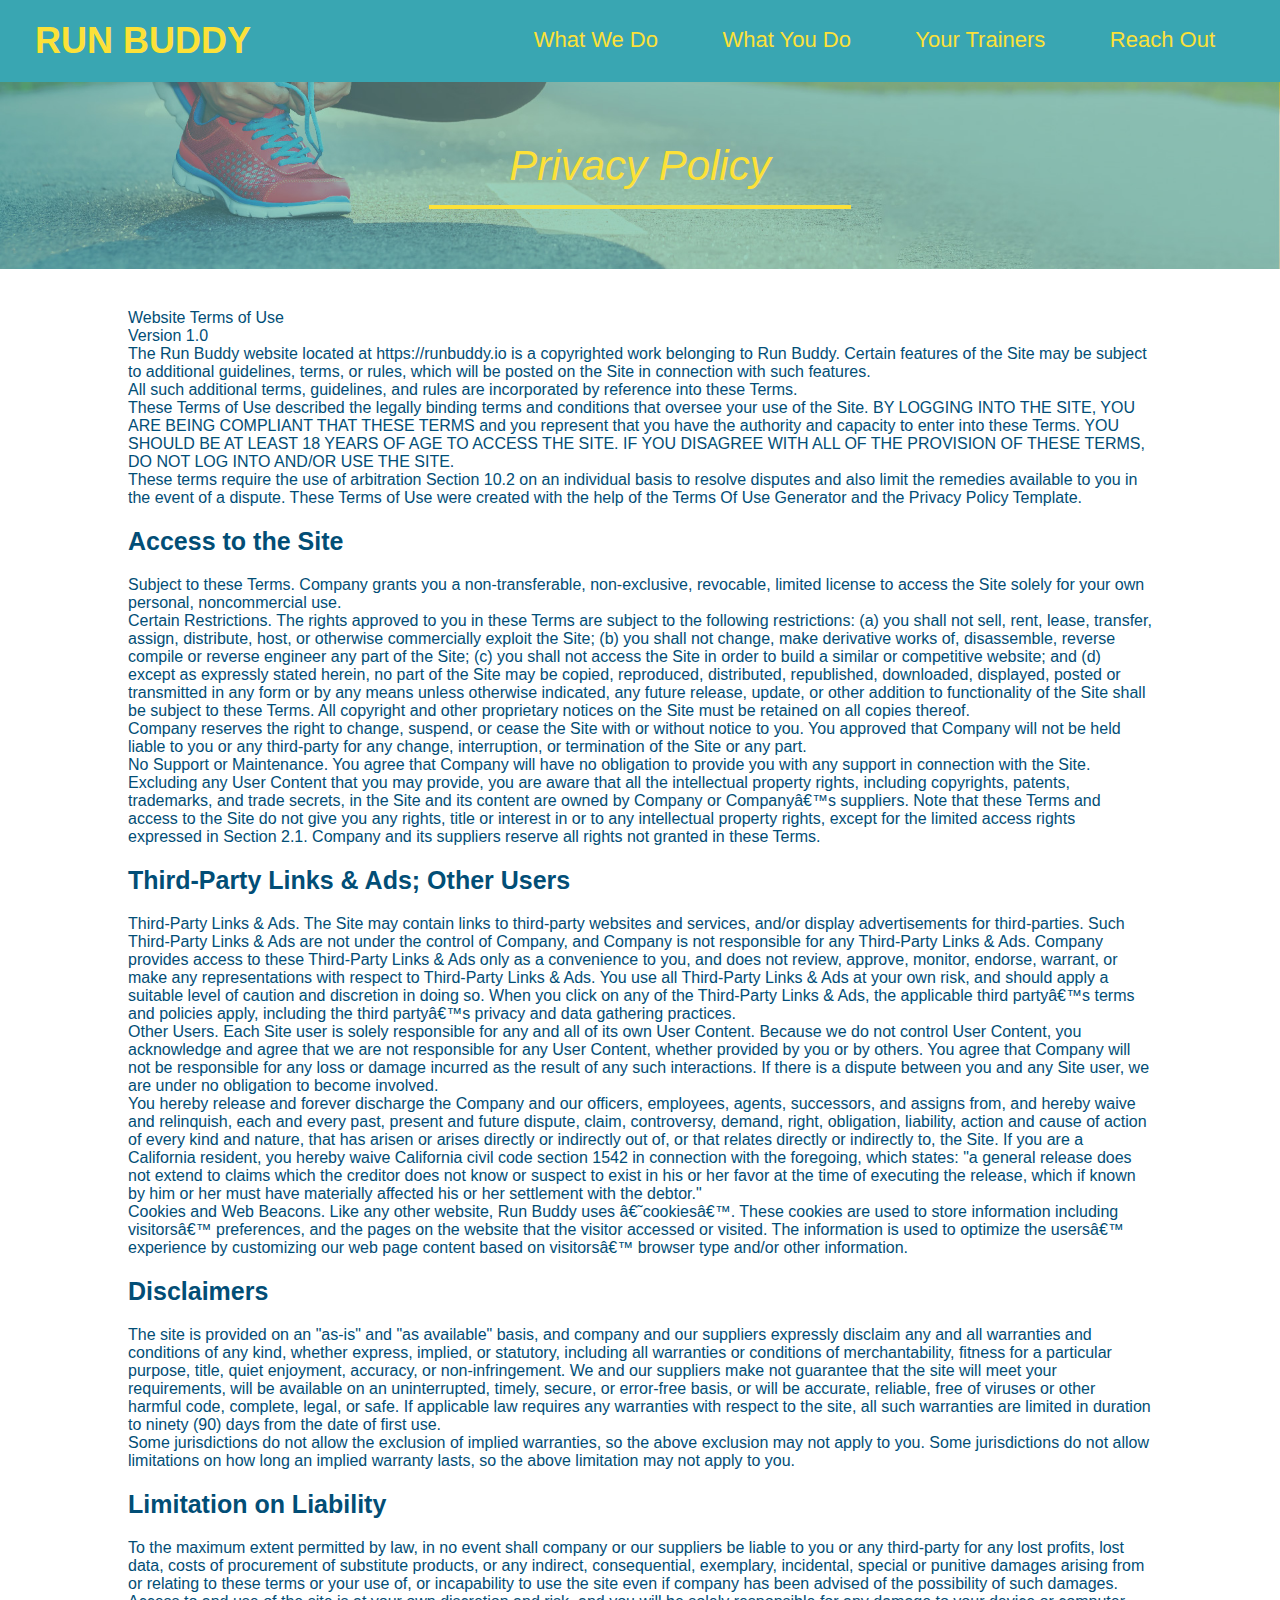
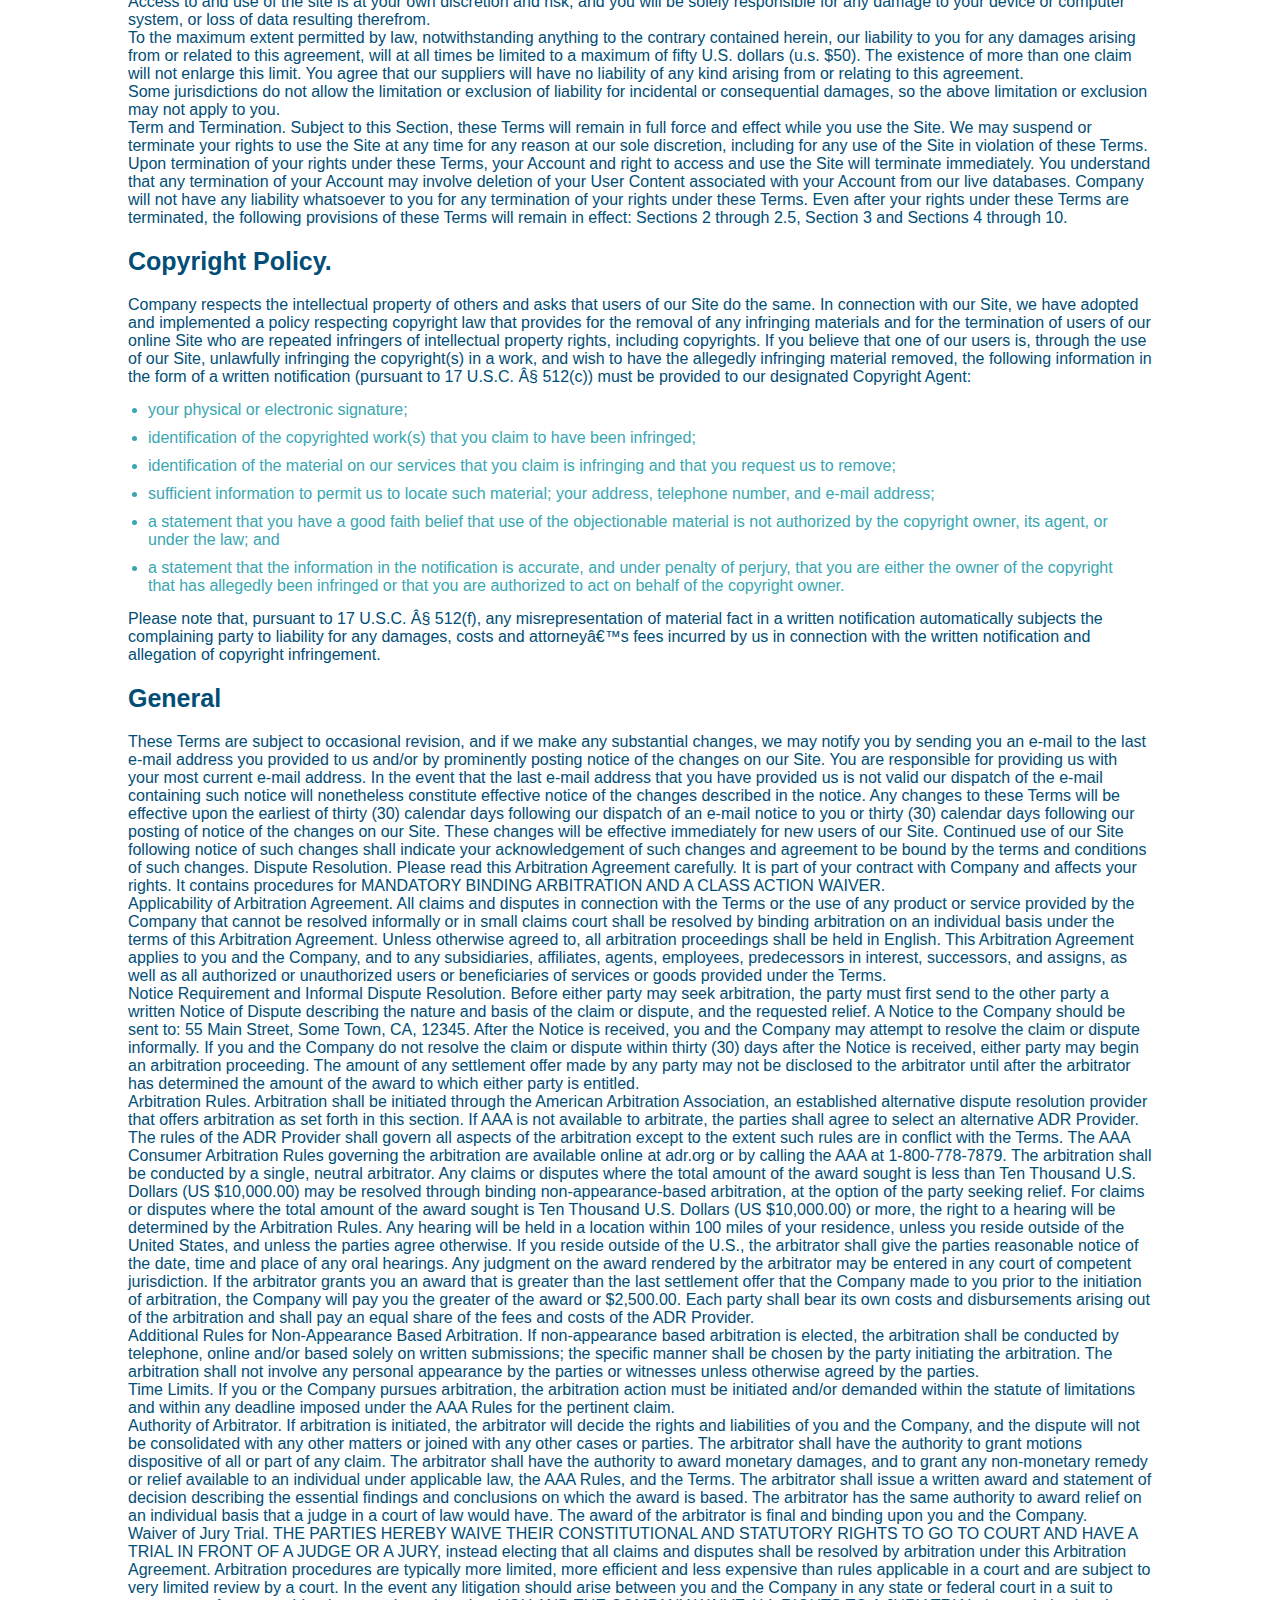
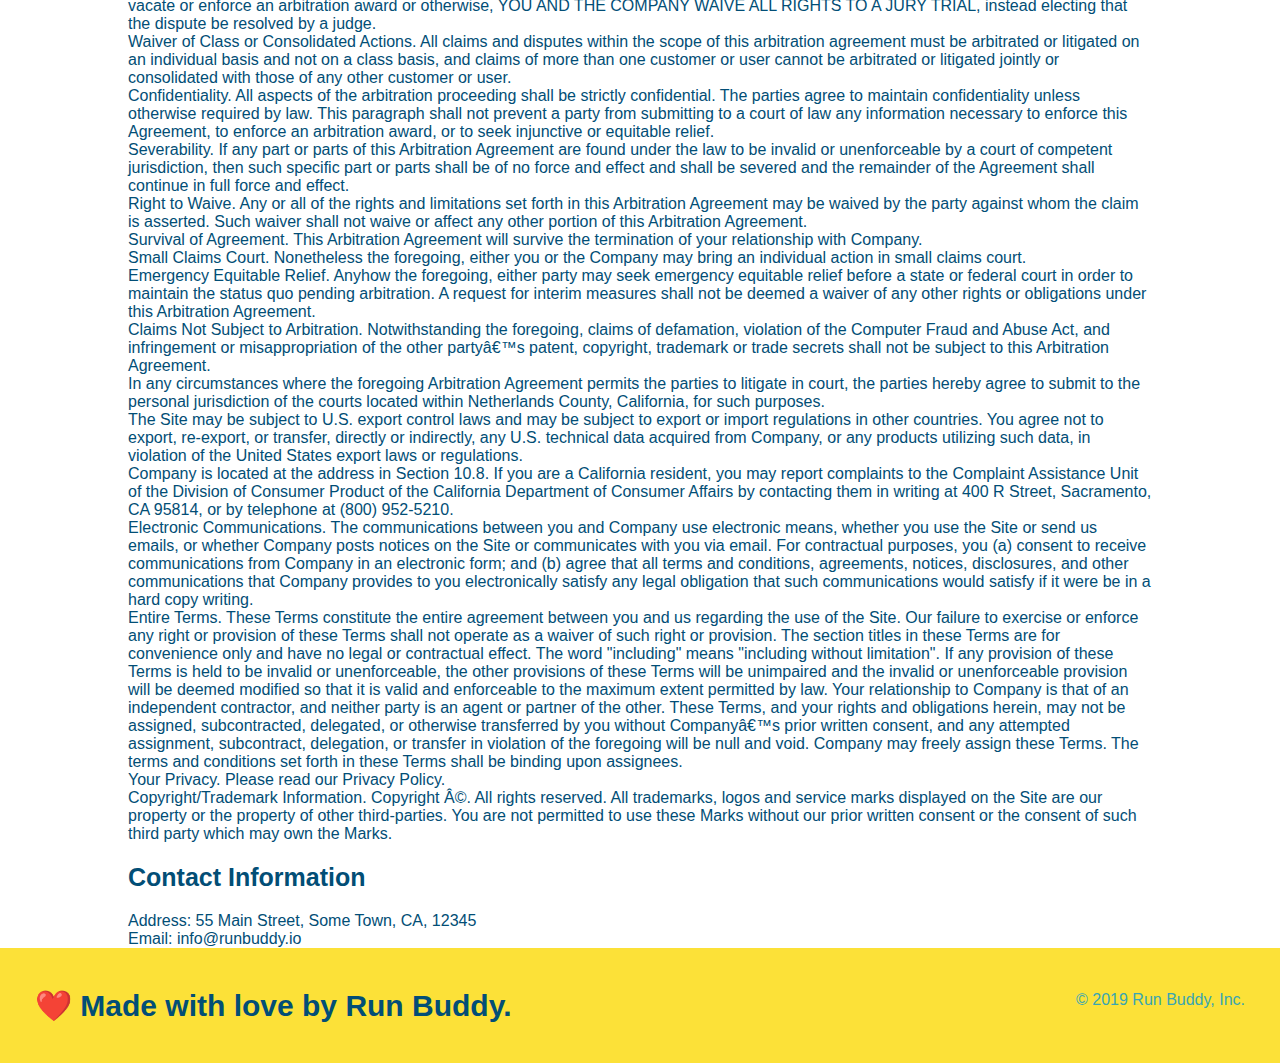
==== privacy-policy.html @ dd66d86f "privacy policy" ====
<!DOCTYPE html>
<html lang="en">
<head>
    <meta charset="UTF-8">
    <meta http-equiv="X-UA-Compatible" content="IE=edge">
    <meta name="viewport" content="width=device-width, initial-scale=1.0">
    <title>Privacy Policy - Run Buddy</title>
    <link rel="stylesheet" href="./assets/css/style.css">
    <link rel="stylesheet" href="./assets/css/secondary-styles.css">
</head>
<body>
    
<!-- navigation -->
<header>
    <h1>
        <a href="/">RUN BUDDY</a>
    </h1>

    <nav>
        <!-- Unordered list element -->
        <ul> 
        <!-- List item element-->
            <li>
                <!-- Anchor element -->
                <a href="./index.html#what-we-do">What We Do</a>
            </li>
            <li>
                <a href="./index.html#what-you-do">What You Do</a>
            </li>
            <li>
                <a href="./index.html#your-trainers">Your Trainers</a>
            </li>
            <li>
                <a href="./index.html#reach-out">Reach Out</a>
            </li>
        </ul>
    </nav>
</header>

<section class="hero">
    <h2 class="page-title">
      Privacy Policy
    </h2>
  </section>


<article class="secondary-content">
    <p>
        Website Terms of Use
    </p>

    <p>
        Version 1.0
    </p>

      <p>
        The Run Buddy website located at https://runbuddy.io is a copyrighted work belonging to Run Buddy. Certain
        features of the Site may be subject to additional guidelines, terms, or rules, which will be posted on the Site
        in connection with such features.
      </p>

      <p>
        All such additional terms, guidelines, and rules are incorporated by reference into these Terms.
      </p>

      <p>
        These Terms of Use described the legally binding terms and conditions that oversee your use of the Site. BY
        LOGGING INTO THE SITE, YOU ARE BEING COMPLIANT THAT THESE TERMS and you represent that you have the authority
        and capacity to enter into these Terms. YOU SHOULD BE AT LEAST 18 YEARS OF AGE TO ACCESS THE SITE. IF YOU
        DISAGREE WITH ALL OF THE PROVISION OF THESE TERMS, DO NOT LOG INTO AND/OR USE THE SITE.
      </p>

      <p>
        These terms require the use of arbitration Section 10.2 on an individual basis to resolve disputes and also
        limit the remedies available to you in the event of a dispute. These Terms of Use were created with the help of
        the Terms Of Use Generator and the Privacy Policy Template.
      </p>

      <h3>
        Access to the Site
      </h3>

      <p>
        Subject to these Terms. Company grants you a non-transferable, non-exclusive, revocable, limited license to
        access the Site solely for your own personal, noncommercial use.
      </p>

      <p>
        Certain Restrictions. The rights approved to you in these Terms are subject to the following restrictions: (a)
        you shall not sell, rent, lease, transfer, assign, distribute, host, or otherwise commercially exploit the Site;
        (b) you shall not change, make derivative works of, disassemble, reverse compile or reverse engineer any part of
        the Site; (c) you shall not access the Site in order to build a similar or competitive website; and (d) except
        as expressly stated herein, no part of the Site may be copied, reproduced, distributed, republished, downloaded,
        displayed, posted or transmitted in any form or by any means unless otherwise indicated, any future release,
        update, or other addition to functionality of the Site shall be subject to these Terms. All copyright and other
        proprietary notices on the Site must be retained on all copies thereof.
      </p>

      <p>
        Company reserves the right to change, suspend, or cease the Site with or without notice to you. You approved
        that Company will not be held liable to you or any third-party for any change, interruption, or termination of
        the Site or any part.
      </p>

      <p>
        No Support or Maintenance. You agree that Company will have no obligation to provide you with any support in
        connection with the Site.
      </p>

      <p>
        Excluding any User Content that you may provide, you are aware that all the intellectual property rights,
        including copyrights, patents, trademarks, and trade secrets, in the Site and its content are owned by Company
        or Companyâ€™s suppliers. Note that these Terms and access to the Site do not give you any rights, title or
        interest in or to any intellectual property rights, except for the limited access rights expressed in Section
        2.1. Company and its suppliers reserve all rights not granted in these Terms.
      </p>

      <h3>
        Third-Party Links & Ads; Other Users
      </h3>

      <p>
        Third-Party Links & Ads. The Site may contain links to third-party websites and services, and/or display
        advertisements for third-parties. Such Third-Party Links & Ads are not under the control of Company, and Company
        is not responsible for any Third-Party Links & Ads. Company provides access to these Third-Party Links & Ads
        only as a convenience to you, and does not review, approve, monitor, endorse, warrant, or make any
        representations with respect to Third-Party Links & Ads. You use all Third-Party Links & Ads at your own risk,
        and should apply a suitable level of caution and discretion in doing so. When you click on any of the
        Third-Party Links & Ads, the applicable third partyâ€™s terms and policies apply, including the third partyâ€™s
        privacy and data gathering practices.
      </p>

      <p>
        Other Users. Each Site user is solely responsible for any and all of its own User Content. Because we do not
        control User Content, you acknowledge and agree that we are not responsible for any User Content, whether
        provided by you or by others. You agree that Company will not be responsible for any loss or damage incurred as
        the result of any such interactions. If there is a dispute between you and any Site user, we are under no
        obligation to become involved.
      </p>

      <p>
        You hereby release and forever discharge the Company and our officers, employees, agents, successors, and
        assigns from, and hereby waive and relinquish, each and every past, present and future dispute, claim,
        controversy, demand, right, obligation, liability, action and cause of action of every kind and nature, that has
        arisen or arises directly or indirectly out of, or that relates directly or indirectly to, the Site. If you are
        a California resident, you hereby waive California civil code section 1542 in connection with the foregoing,
        which states: "a general release does not extend to claims which the creditor does not know or suspect to exist
        in his or her favor at the time of executing the release, which if known by him or her must have materially
        affected his or her settlement with the debtor."
      </p>

      <p>
        Cookies and Web Beacons. Like any other website, Run Buddy uses â€˜cookiesâ€™. These cookies are used to store
        information including visitorsâ€™ preferences, and the pages on the website that the visitor accessed or visited.
        The information is used to optimize the usersâ€™ experience by customizing our web page content based on visitorsâ€™
        browser type and/or other information.
      </p>

      <h3>
        Disclaimers
      </h3>

      <p>
        The site is provided on an "as-is" and "as available" basis, and company and our suppliers expressly disclaim
        any and all warranties and conditions of any kind, whether express, implied, or statutory, including all
        warranties or conditions of merchantability, fitness for a particular purpose, title, quiet enjoyment, accuracy,
        or non-infringement. We and our suppliers make not guarantee that the site will meet your requirements, will be
        available on an uninterrupted, timely, secure, or error-free basis, or will be accurate, reliable, free of
        viruses or other harmful code, complete, legal, or safe. If applicable law requires any warranties with respect
        to the site, all such warranties are limited in duration to ninety (90) days from the date of first use.
      </p>

      <p>
        Some jurisdictions do not allow the exclusion of implied warranties, so the above exclusion may not apply to
        you. Some jurisdictions do not allow limitations on how long an implied warranty lasts, so the above limitation
        may not apply to you.
      </p>

      <h3>
        Limitation on Liability
      </h3>

      <p>
        To the maximum extent permitted by law, in no event shall company or our suppliers be liable to you or any
        third-party for any lost profits, lost data, costs of procurement of substitute products, or any indirect,
        consequential, exemplary, incidental, special or punitive damages arising from or relating to these terms or
        your use of, or incapability to use the site even if company has been advised of the possibility of such
        damages. Access to and use of the site is at your own discretion and risk, and you will be solely responsible
        for any damage to your device or computer system, or loss of data resulting therefrom.
      </p>

      <p>
        To the maximum extent permitted by law, notwithstanding anything to the contrary contained herein, our liability
        to you for any damages arising from or related to this agreement, will at all times be limited to a maximum of
        fifty U.S. dollars (u.s. $50). The existence of more than one claim will not enlarge this limit. You agree that
        our suppliers will have no liability of any kind arising from or relating to this agreement.
      </p>

      <p>
        Some jurisdictions do not allow the limitation or exclusion of liability for incidental or consequential
        damages, so the above limitation or exclusion may not apply to you.
      </p>

      <p>
        Term and Termination. Subject to this Section, these Terms will remain in full force and effect while you use
        the Site. We may suspend or terminate your rights to use the Site at any time for any reason at our sole
        discretion, including for any use of the Site in violation of these Terms. Upon termination of your rights under
        these Terms, your Account and right to access and use the Site will terminate immediately. You understand that
        any termination of your Account may involve deletion of your User Content associated with your Account from our
        live databases. Company will not have any liability whatsoever to you for any termination of your rights under
        these Terms. Even after your rights under these Terms are terminated, the following provisions of these Terms
        will remain in effect: Sections 2 through 2.5, Section 3 and Sections 4 through 10.
      </p>

      <h3>
        Copyright Policy.
      </h3>

      <p>
        Company respects the intellectual property of others and asks that users of our Site do the same. In connection
        with our Site, we have adopted and implemented a policy respecting copyright law that provides for the removal
        of any infringing materials and for the termination of users of our online Site who are repeated infringers of
        intellectual property rights, including copyrights. If you believe that one of our users is, through the use of
        our Site, unlawfully infringing the copyright(s) in a work, and wish to have the allegedly infringing material
        removed, the following information in the form of a written notification (pursuant to 17 U.S.C. Â§ 512(c)) must
        be provided to our designated Copyright Agent:
      </p>

      <ul>
        <li>
          your physical or electronic signature;
        </li>
        <li>
          identification of the copyrighted work(s) that you claim to have been infringed;
        </li>
        <li>
          identification of the material on our services that you claim is infringing and that you request us to remove;
        </li>
        <li>
          sufficient information to permit us to locate such material; your address, telephone number, and e-mail
          address;
        </li>
        <li>
          a statement that you have a good faith belief that use of the objectionable material is not authorized by the
          copyright owner, its agent, or under the law; and
        </li>
        <li>
          a statement that the information in the notification is accurate, and under penalty of perjury, that you are
          either the owner of the copyright that has allegedly been infringed or that you are authorized to act on
          behalf of the copyright owner.
        </li>
      </ul>

      <p>
        Please note that, pursuant to 17 U.S.C. Â§ 512(f), any misrepresentation of material fact in a written
        notification automatically subjects the complaining party to liability for any damages, costs and attorneyâ€™s
        fees incurred by us in connection with the written notification and allegation of copyright infringement.
      </p>

      <h3>
        General
      </h3>

      <p>
        These Terms are subject to occasional revision, and if we make any substantial changes, we may notify you by
        sending you an e-mail to the last e-mail address you provided to us and/or by prominently posting notice of the
        changes on our Site. You are responsible for providing us with your most current e-mail address. In the event
        that the last e-mail address that you have provided us is not valid our dispatch of the e-mail containing such
        notice will nonetheless constitute effective notice of the changes described in the notice. Any changes to these
        Terms will be effective upon the earliest of thirty (30) calendar days following our dispatch of an e-mail
        notice to you or thirty (30) calendar days following our posting of notice of the changes on our Site. These
        changes will be effective immediately for new users of our Site. Continued use of our Site following notice of
        such changes shall indicate your acknowledgement of such changes and agreement to be bound by the terms and
        conditions of such changes. Dispute Resolution. Please read this Arbitration Agreement carefully. It is part of
        your contract with Company and affects your rights. It contains procedures for MANDATORY BINDING ARBITRATION AND
        A CLASS ACTION WAIVER.
      </p>

      <p>
        Applicability of Arbitration Agreement. All claims and disputes in connection with the Terms or the use of any
        product or service provided by the Company that cannot be resolved informally or in small claims court shall be
        resolved by binding arbitration on an individual basis under the terms of this Arbitration Agreement. Unless
        otherwise agreed to, all arbitration proceedings shall be held in English. This Arbitration Agreement applies to
        you and the Company, and to any subsidiaries, affiliates, agents, employees, predecessors in interest,
        successors, and assigns, as well as all authorized or unauthorized users or beneficiaries of services or goods
        provided under the Terms.
      </p>

      <p>
        Notice Requirement and Informal Dispute Resolution. Before either party may seek arbitration, the party must
        first send to the other party a written Notice of Dispute describing the nature and basis of the claim or
        dispute, and the requested relief. A Notice to the Company should be sent to: 55 Main Street, Some Town, CA,
        12345. After the Notice is received, you and the Company may attempt to resolve the claim or dispute informally.
        If you and the Company do not resolve the claim or dispute within thirty (30) days after the Notice is received,
        either party may begin an arbitration proceeding. The amount of any settlement offer made by any party may not
        be disclosed to the arbitrator until after the arbitrator has determined the amount of the award to which either
        party is entitled.
      </p>

      <p>
        Arbitration Rules. Arbitration shall be initiated through the American Arbitration Association, an established
        alternative dispute resolution provider that offers arbitration as set forth in this section. If AAA is not
        available to arbitrate, the parties shall agree to select an alternative ADR Provider. The rules of the ADR
        Provider shall govern all aspects of the arbitration except to the extent such rules are in conflict with the
        Terms. The AAA Consumer Arbitration Rules governing the arbitration are available online at adr.org or by
        calling the AAA at 1-800-778-7879. The arbitration shall be conducted by a single, neutral arbitrator. Any
        claims or disputes where the total amount of the award sought is less than Ten Thousand U.S. Dollars (US
        $10,000.00) may be resolved through binding non-appearance-based arbitration, at the option of the party seeking
        relief. For claims or disputes where the total amount of the award sought is Ten Thousand U.S. Dollars (US
        $10,000.00) or more, the right to a hearing will be determined by the Arbitration Rules. Any hearing will be
        held in a location within 100 miles of your residence, unless you reside outside of the United States, and
        unless the parties agree otherwise. If you reside outside of the U.S., the arbitrator shall give the parties
        reasonable notice of the date, time and place of any oral hearings. Any judgment on the award rendered by the
        arbitrator may be entered in any court of competent jurisdiction. If the arbitrator grants you an award that is
        greater than the last settlement offer that the Company made to you prior to the initiation of arbitration, the
        Company will pay you the greater of the award or $2,500.00. Each party shall bear its own costs and
        disbursements arising out of the arbitration and shall pay an equal share of the fees and costs of the ADR
        Provider.
      </p>

      <p>
        Additional Rules for Non-Appearance Based Arbitration. If non-appearance based arbitration is elected, the
        arbitration shall be conducted by telephone, online and/or based solely on written submissions; the specific
        manner shall be chosen by the party initiating the arbitration. The arbitration shall not involve any personal
        appearance by the parties or witnesses unless otherwise agreed by the parties.
      </p>

      <p>
        Time Limits. If you or the Company pursues arbitration, the arbitration action must be initiated and/or demanded
        within the statute of limitations and within any deadline imposed under the AAA Rules for the pertinent claim.
      </p>

      <p>
        Authority of Arbitrator. If arbitration is initiated, the arbitrator will decide the rights and liabilities of
        you and the Company, and the dispute will not be consolidated with any other matters or joined with any other
        cases or parties. The arbitrator shall have the authority to grant motions dispositive of all or part of any
        claim. The arbitrator shall have the authority to award monetary damages, and to grant any non-monetary remedy
        or relief available to an individual under applicable law, the AAA Rules, and the Terms. The arbitrator shall
        issue a written award and statement of decision describing the essential findings and conclusions on which the
        award is based. The arbitrator has the same authority to award relief on an individual basis that a judge in a
        court of law would have. The award of the arbitrator is final and binding upon you and the Company.
      </p>

      <p>
        Waiver of Jury Trial. THE PARTIES HEREBY WAIVE THEIR CONSTITUTIONAL AND STATUTORY RIGHTS TO GO TO COURT AND HAVE
        A TRIAL IN FRONT OF A JUDGE OR A JURY, instead electing that all claims and disputes shall be resolved by
        arbitration under this Arbitration Agreement. Arbitration procedures are typically more limited, more efficient
        and less expensive than rules applicable in a court and are subject to very limited review by a court. In the
        event any litigation should arise between you and the Company in any state or federal court in a suit to vacate
        or enforce an arbitration award or otherwise, YOU AND THE COMPANY WAIVE ALL RIGHTS TO A JURY TRIAL, instead
        electing that the dispute be resolved by a judge.
      </p>

      <p>
        Waiver of Class or Consolidated Actions. All claims and disputes within the scope of this arbitration agreement
        must be arbitrated or litigated on an individual basis and not on a class basis, and claims of more than one
        customer or user cannot be arbitrated or litigated jointly or consolidated with those of any other customer or
        user.
      </p>

      <p>
        Confidentiality. All aspects of the arbitration proceeding shall be strictly confidential. The parties agree to
        maintain confidentiality unless otherwise required by law. This paragraph shall not prevent a party from
        submitting to a court of law any information necessary to enforce this Agreement, to enforce an arbitration
        award, or to seek injunctive or equitable relief.
      </p>

      <p>
        Severability. If any part or parts of this Arbitration Agreement are found under the law to be invalid or
        unenforceable by a court of competent jurisdiction, then such specific part or parts shall be of no force and
        effect and shall be severed and the remainder of the Agreement shall continue in full force and effect.
      </p>

      <p>
        Right to Waive. Any or all of the rights and limitations set forth in this Arbitration Agreement may be waived
        by the party against whom the claim is asserted. Such waiver shall not waive or affect any other portion of this
        Arbitration Agreement.
      </p>

      <p>
        Survival of Agreement. This Arbitration Agreement will survive the termination of your relationship with
        Company.
      </p>

      <p>
        Small Claims Court. Nonetheless the foregoing, either you or the Company may bring an individual action in small
        claims court.
      </p>

      <p>
        Emergency Equitable Relief. Anyhow the foregoing, either party may seek emergency equitable relief before a
        state or federal court in order to maintain the status quo pending arbitration. A request for interim measures
        shall not be deemed a waiver of any other rights or obligations under this Arbitration Agreement.
      </p>

      <p>
        Claims Not Subject to Arbitration. Notwithstanding the foregoing, claims of defamation, violation of the
        Computer Fraud and Abuse Act, and infringement or misappropriation of the other partyâ€™s patent, copyright,
        trademark or trade secrets shall not be subject to this Arbitration Agreement.
      </p>

      <p>
        In any circumstances where the foregoing Arbitration Agreement permits the parties to litigate in court, the
        parties hereby agree to submit to the personal jurisdiction of the courts located within Netherlands County,
        California, for such purposes.
      </p>

      <p>
        The Site may be subject to U.S. export control laws and may be subject to export or import regulations in other
        countries. You agree not to export, re-export, or transfer, directly or indirectly, any U.S. technical data
        acquired from Company, or any products utilizing such data, in violation of the United States export laws or
        regulations.
      </p>

      <p>
        Company is located at the address in Section 10.8. If you are a California resident, you may report complaints
        to the Complaint Assistance Unit of the Division of Consumer Product of the California Department of Consumer
        Affairs by contacting them in writing at 400 R Street, Sacramento, CA 95814, or by telephone at (800) 952-5210.
      </p>

      <p>
        Electronic Communications. The communications between you and Company use electronic means, whether you use the
        Site or send us emails, or whether Company posts notices on the Site or communicates with you via email. For
        contractual purposes, you (a) consent to receive communications from Company in an electronic form; and (b)
        agree that all terms and conditions, agreements, notices, disclosures, and other communications that Company
        provides to you electronically satisfy any legal obligation that such communications would satisfy if it were be
        in a hard copy writing.
      </p>

      <p>
        Entire Terms. These Terms constitute the entire agreement between you and us regarding the use of the Site. Our
        failure to exercise or enforce any right or provision of these Terms shall not operate as a waiver of such right
        or provision. The section titles in these Terms are for convenience only and have no legal or contractual
        effect. The word "including" means "including without limitation". If any provision of these Terms is held to be
        invalid or unenforceable, the other provisions of these Terms will be unimpaired and the invalid or
        unenforceable provision will be deemed modified so that it is valid and enforceable to the maximum extent
        permitted by law. Your relationship to Company is that of an independent contractor, and neither party is an
        agent or partner of the other. These Terms, and your rights and obligations herein, may not be assigned,
        subcontracted, delegated, or otherwise transferred by you without Companyâ€™s prior written consent, and any
        attempted assignment, subcontract, delegation, or transfer in violation of the foregoing will be null and void.
        Company may freely assign these Terms. The terms and conditions set forth in these Terms shall be binding upon
        assignees.
      </p>

      <p>
        Your Privacy. Please read our Privacy Policy.
      </p>

      <p>
        Copyright/Trademark Information. Copyright Â©. All rights reserved. All trademarks, logos and service marks
        displayed on the Site are our property or the property of other third-parties. You are not permitted to use
        these Marks without our prior written consent or the consent of such third party which may own the Marks.
      </p>

      <h3>
        Contact Information
      </h3>

      <p>
        Address: 55 Main Street, Some Town, CA, 12345
      </p>

      <p>
        Email: info@runbuddy.io
      </p>
</article>
<!-- footer -->
<footer>
    <h2>❤️ Made with love by Run Buddy.</h2>
    
    <div>
      &copy; 2019 Run Buddy, Inc.
    </div>    
  </footer>

    </body>
</html>

</body>
</html>
---- assets/css/style.css ----
* {
    margin: 0;
    padding: 0;
    box-sizing: border-box;
  }

body {
    color: #39a6b2;
    font-family: Helvetica, Arial, sans-serif;
  }

header {
    padding: 20px 35px;
    background-color: #39a6b2;
  }

header h1 {
    font-weight: bold;
    font-size: 36px;
    color: #fce138;
    margin: 0;
    display: inline;
  }
  
header a {
    text-decoration: none;
    color: #fce138;
  }

header nav {
    float: right;
    margin: 7px 0;
  }

header nav ul li {
    display: inline;
  }

header nav ul li a {
    margin: 0 30px;
    font-weight: lighter;
    font-size: 22px;
  }

footer {
    background: #fce138;
    width: 100%;
    padding: 40px 35px;
  }

footer h2 {
    display: inline;
    color: #024e76;
    font-size: 30px;
    margin: 0;
  }

footer div {
    float: right;
    line-height: 1.5;
    text-align: right;
  }

footer a {
    color: #024e76;
  }

section {
    padding: 60px;
  }

.hero {
    background-image: url("../images/hero-bg.jpg");
    height: 600px;
    background-size: cover;
    background-position: center;
    position: relative;
  }

.hero-form {
    border: 3px solid #024e76;
    background-color: #fce138;
    padding: 20px;
    width: 500px;
    color: #024e76;
    position: absolute;
    bottom: 120px;
    right: 140px;
  }

.hero-form h3 {
    font-size: 24px;
    margin: 0;
  }
  
.hero-form p {
    margin: 5px 0 15px 0;
  }
  
.form-input {
    border: 1px solid #024e76;
    display: block;
    padding: 7px 15px;
    font-size: 16px;
    color: #024e76;
    width: 100%;
    margin-bottom: 15px;
  }

  .hero-form label {
    margin: 0 5px;
  }

  .hero-form button {
    color: #fce138;
    background-color: #024e76;
    border: none;
    padding: 10px 20px;
    font-size: 16px;
  }

  .intro {
    text-align: center;
  }

  .intro p {
    line-height: 1.7;
    color: #39a6b2;
    width: 80%;
    font-size: 20px;
    margin: 0 auto;
  }

  .steps {
    text-align: center;
    background: #fce138;
  }

  .section-title {
    font-size: 55px;
    color: #024e76;
    margin-bottom: 35px;
    padding: 0 100px 20px 100px;
    display: inline-block;
    border-bottom: 3px solid;
  }
  
  .primary-border {
    border-color: #fce138;
  }
  
  .secondary-border {
    border-color: #39a6b2;
  }

  .steps div {
    margin-bottom: 80px;
  }
  
  .steps img {
    width: 15%;
    margin: 10px 0;
  }
  
  .steps h3 {
    color: #024e76;
    font-size: 46px;
    margin-top: 10px;
  }
  
  .steps p {
    color: #39a6b2;
    font-size: 23px;
  }

  .steps span {
    font-size: 38px;
  }

  .trainers {
  text-align: center;
  }

  .trainer {
    width: 900px;
    margin: 0 auto 30px auto;
    background: #024e76;
    color: #fce138;
    overflow: auto;
  }

  .trainer img {
    width: 35%;
    float: left;
    overflow: auto;
  }
  
  .trainer-bio {
    padding: 35px;
    float: left;
    width: 65%;
    overflow: auto;
  }

  .text-left {
    text-align: left;
  }
  
  .text-right {
    text-align: right;
  }

  .trainer-bio h3 {
    font-size: 32px;
    margin-bottom: 8px;
  }
  
  .trainer-bio h4 {
    font-weight: lighter;
    font-size: 26px;
    margin-bottom: 25px;
  }
  
  .trainer-bio p {
    font-size: 17px;
    line-height: 1.3;
  }

  .contact {
    background-color: #024e76;
    text-align: center;
  }

  .contact h2 {
    color: #fce138;
  }

  .contact-info iframe {
    width: 400px;
    height: 400px;
  }

  .contact-info div {
    width: 410px;
    display: inline-block;
    vertical-align: top;
    text-align: left;
    margin: 30px 0 0 60px;
    color: white;
  }

  .contact-info h3 {
    color: #fce138;
    font-size: 32px;
  }
  
  .contact-info p, .contact-info address {
    margin: 20px 0;
    line-height: 1.5;
    font-size: 20px;
    font-style: normal;
  }
  
  .contact-info a {
    color: #fce138;
  }
---- assets/css/secondary-styles.css ----
.hero {
    background-position: bottom;
    height: auto;
    text-align: center;
    margin-bottom: 40px;
  }

.page-title {
    color: #fce138;
    display: inline-block;
    border-bottom: 4px solid #fce138;
    padding: 0px 80px 15px 80px;
    font-weight: normal;
    font-size: 42px;
    font-style: italic;
}

.secondary-content {
    width: 80%;
    margin: auto;
    color: #024e76;
}

.secondary-content h3 {
    font-size: 25px;
    margin: 20px 0px 20px 0px;
}

.secondary-content p {
    font-size: 16px;
    line-height: 1.5
     margin: 20px 0px 20px 0px;
}

.secondary-content ul {
    margin: 15px 20px 15px 20px;
}

.secondary-content li {
    color: #39a6b2;
    margin: 10px 0px 10px 0px;
}
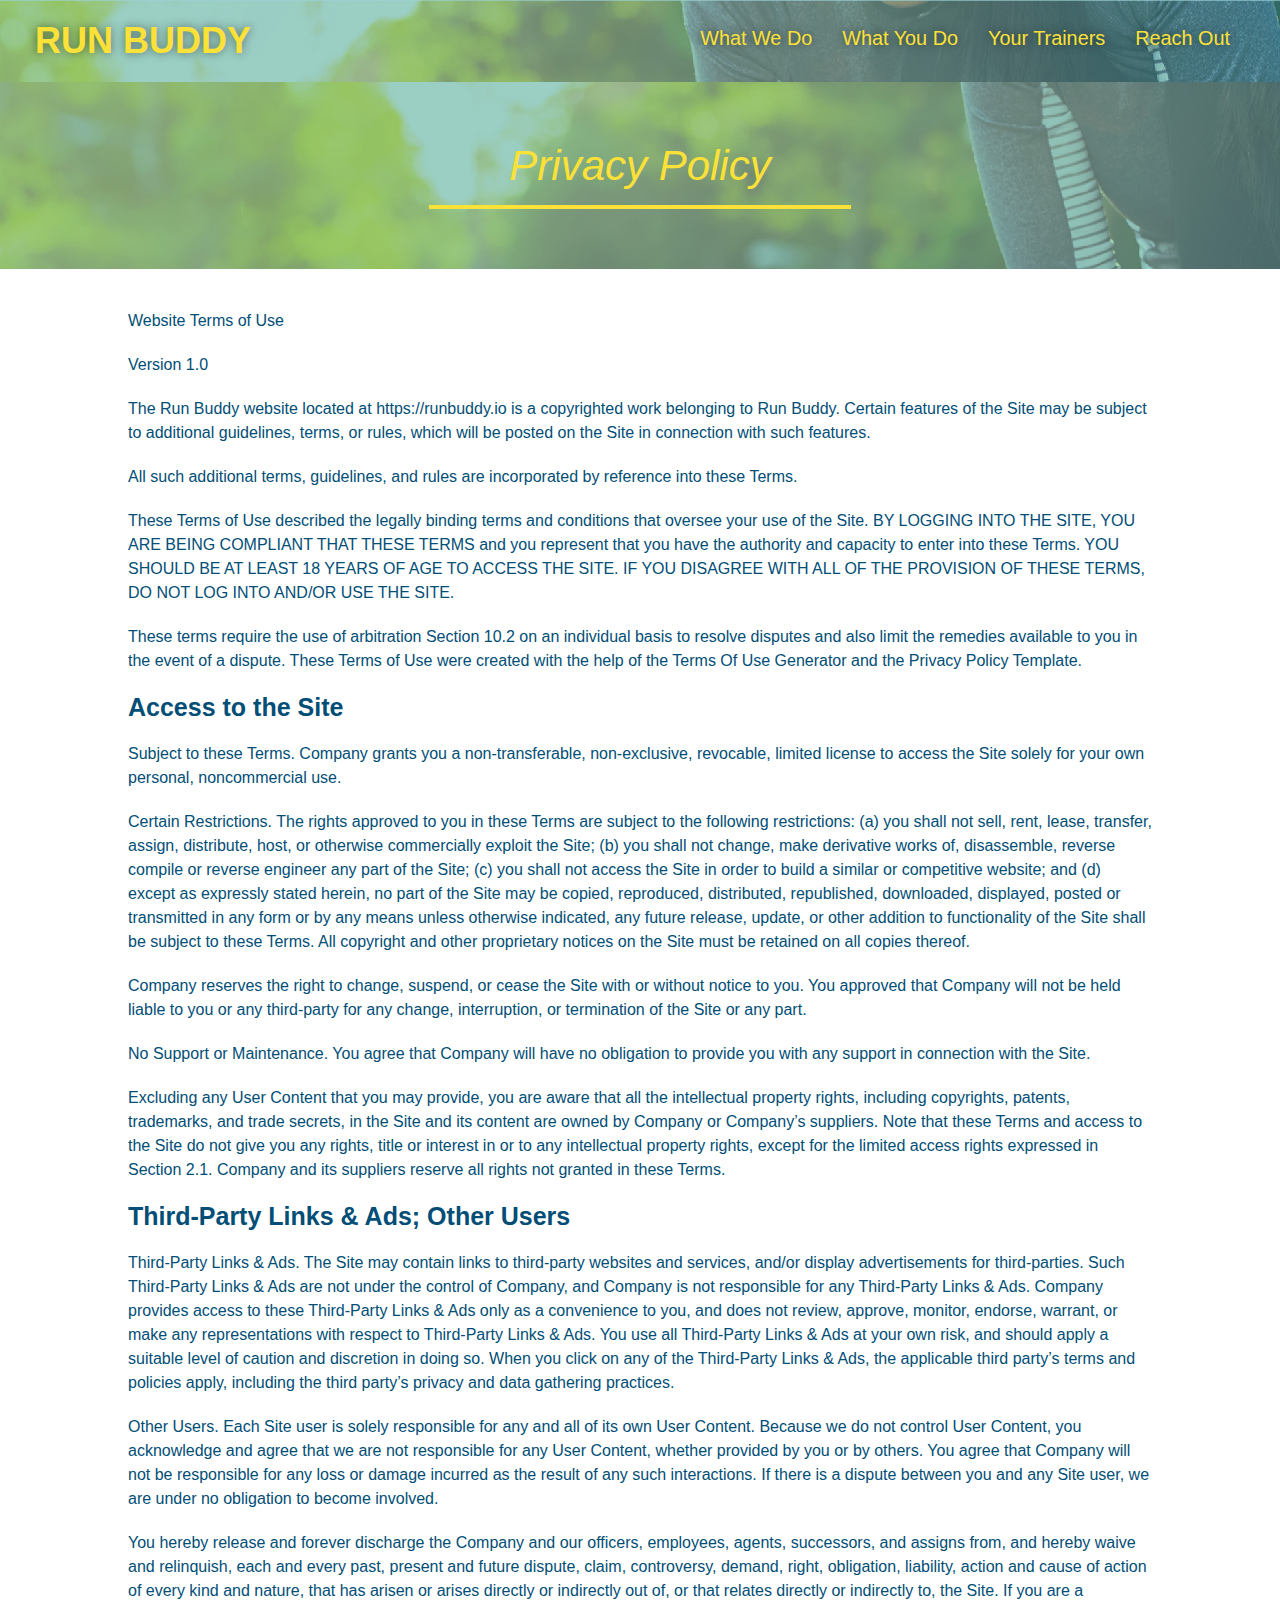
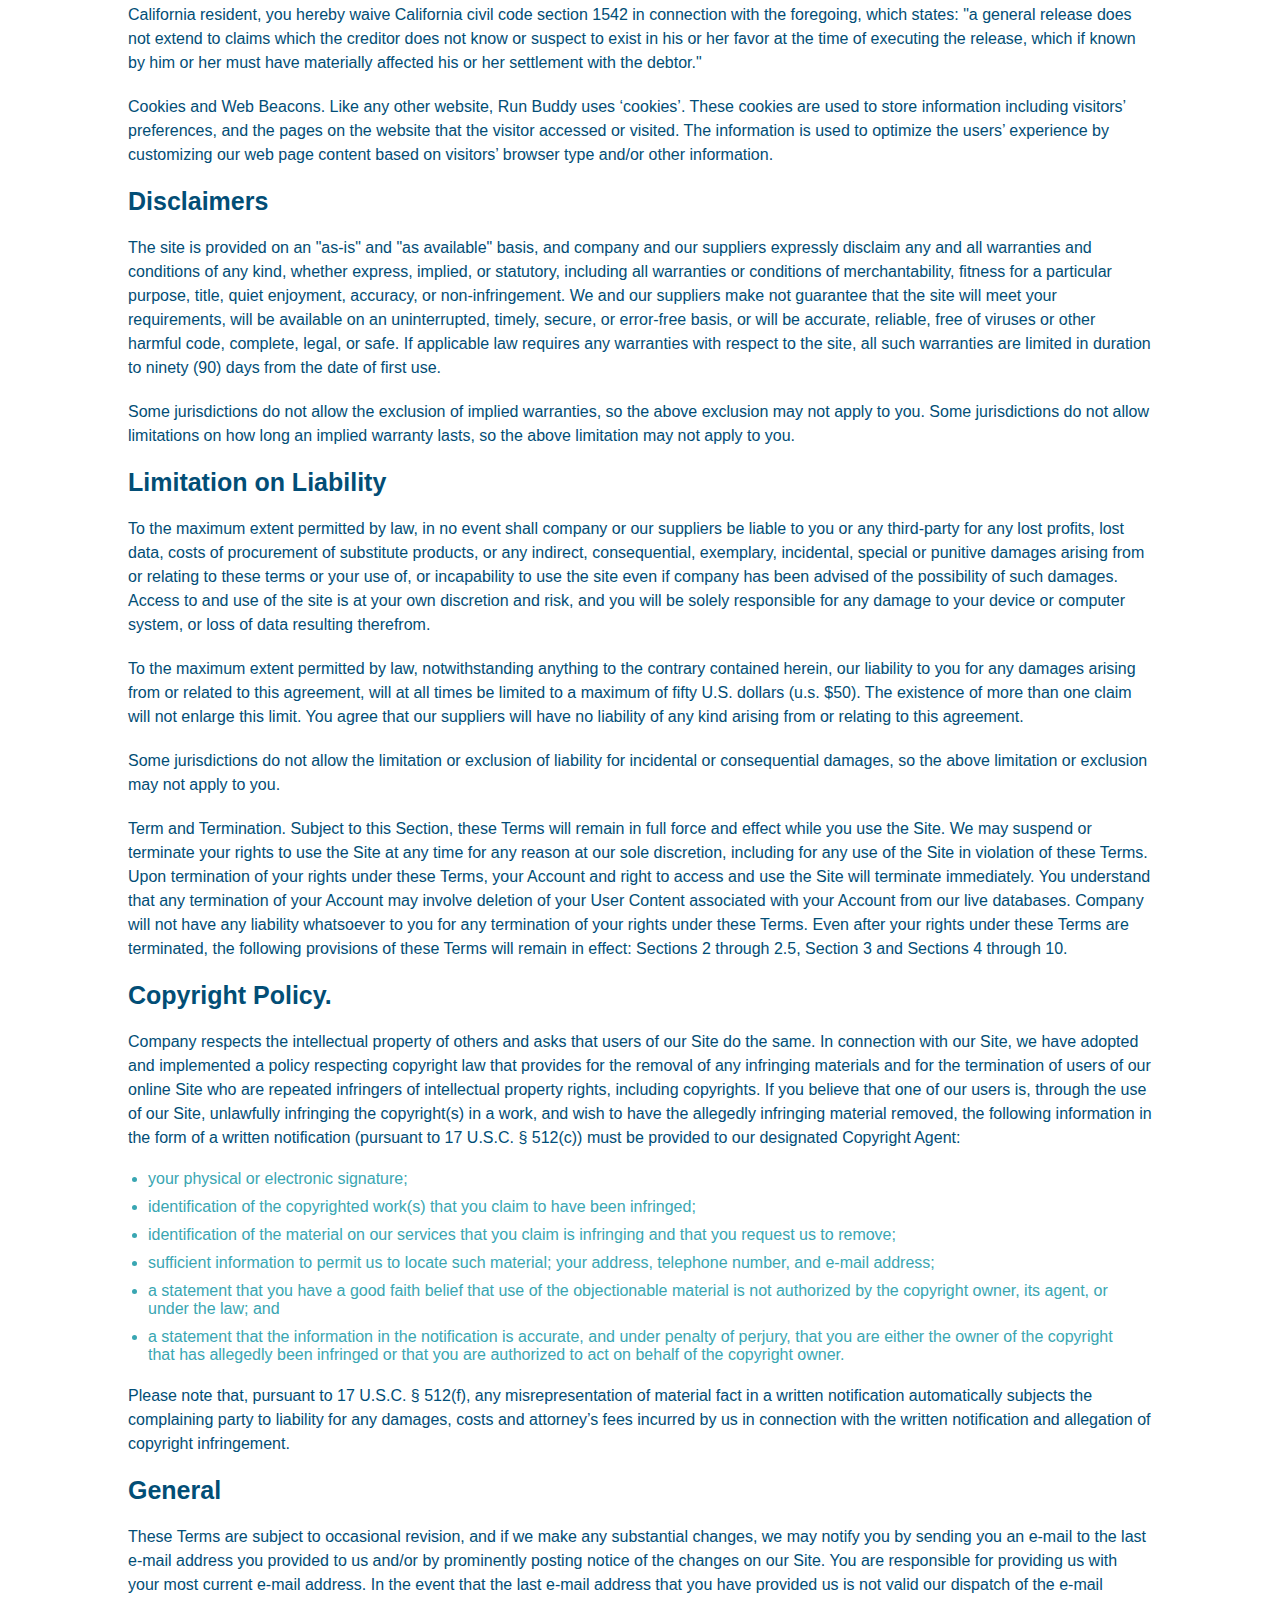
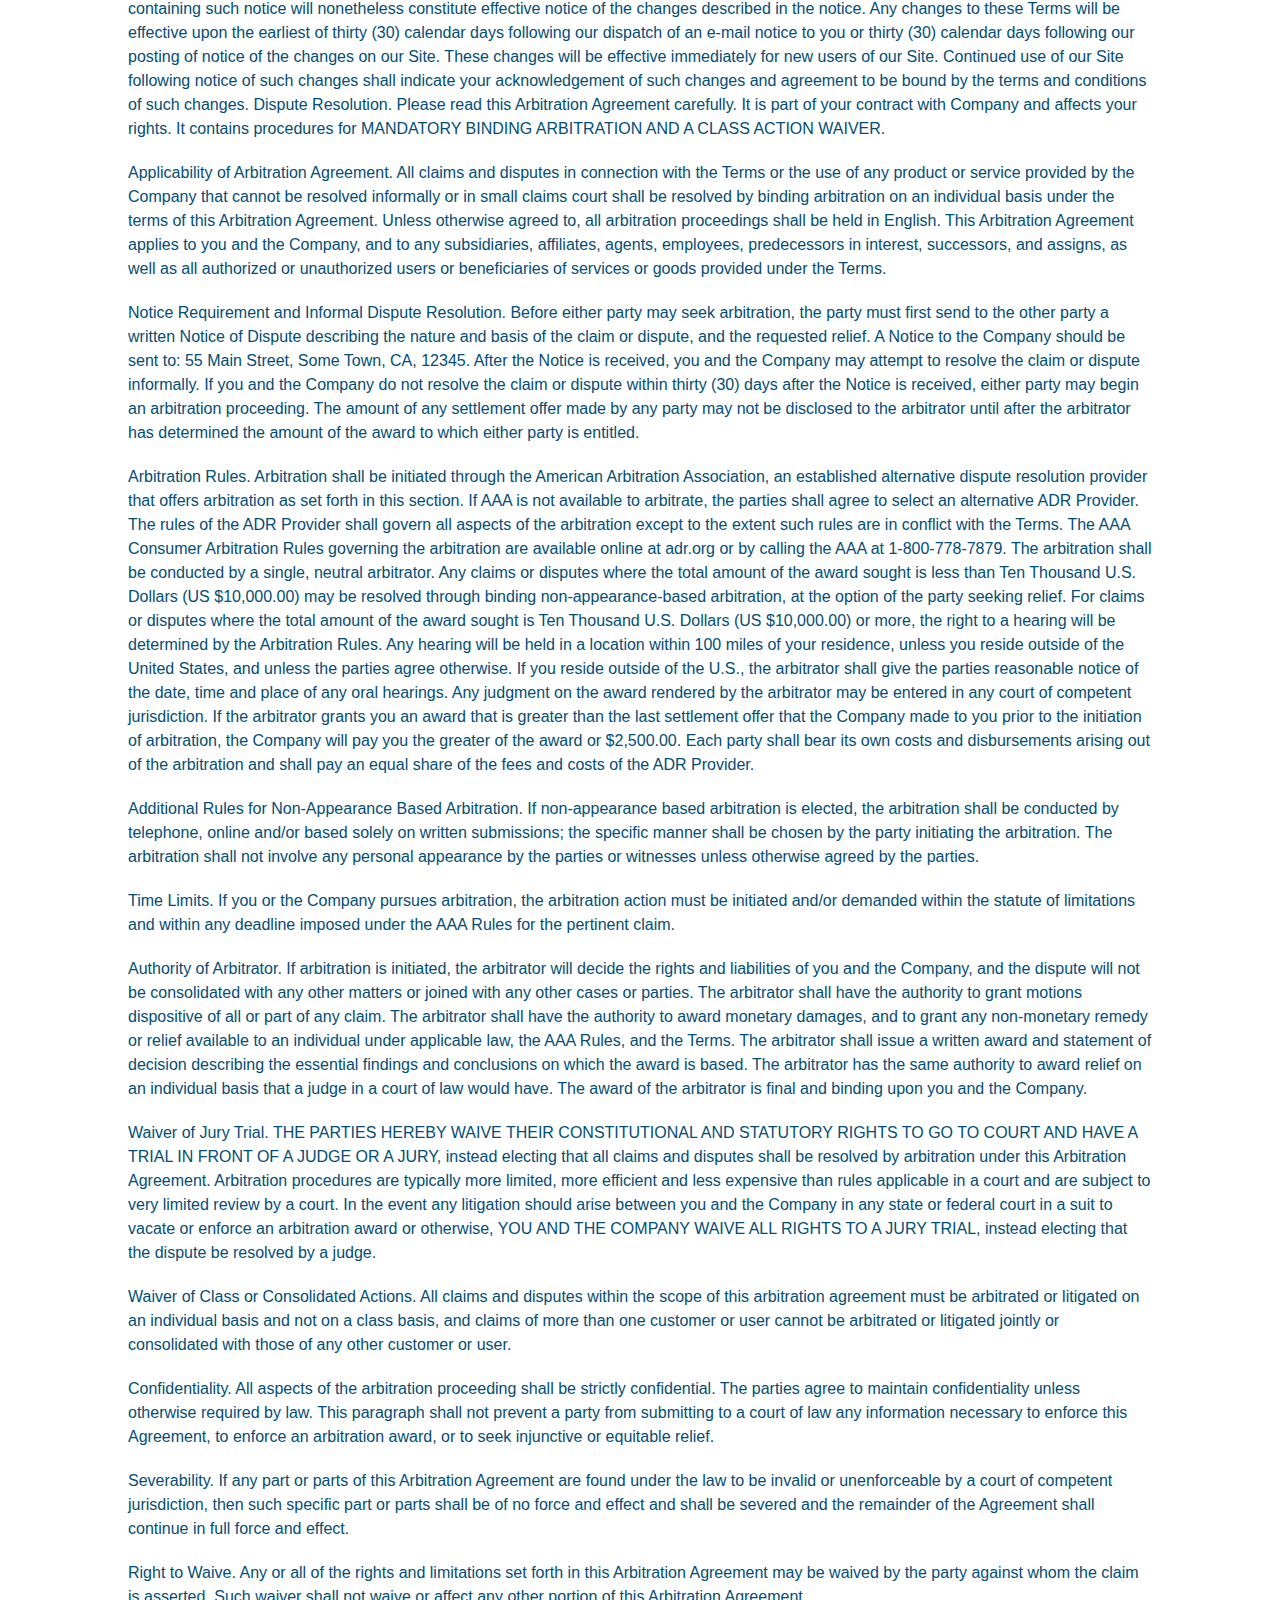
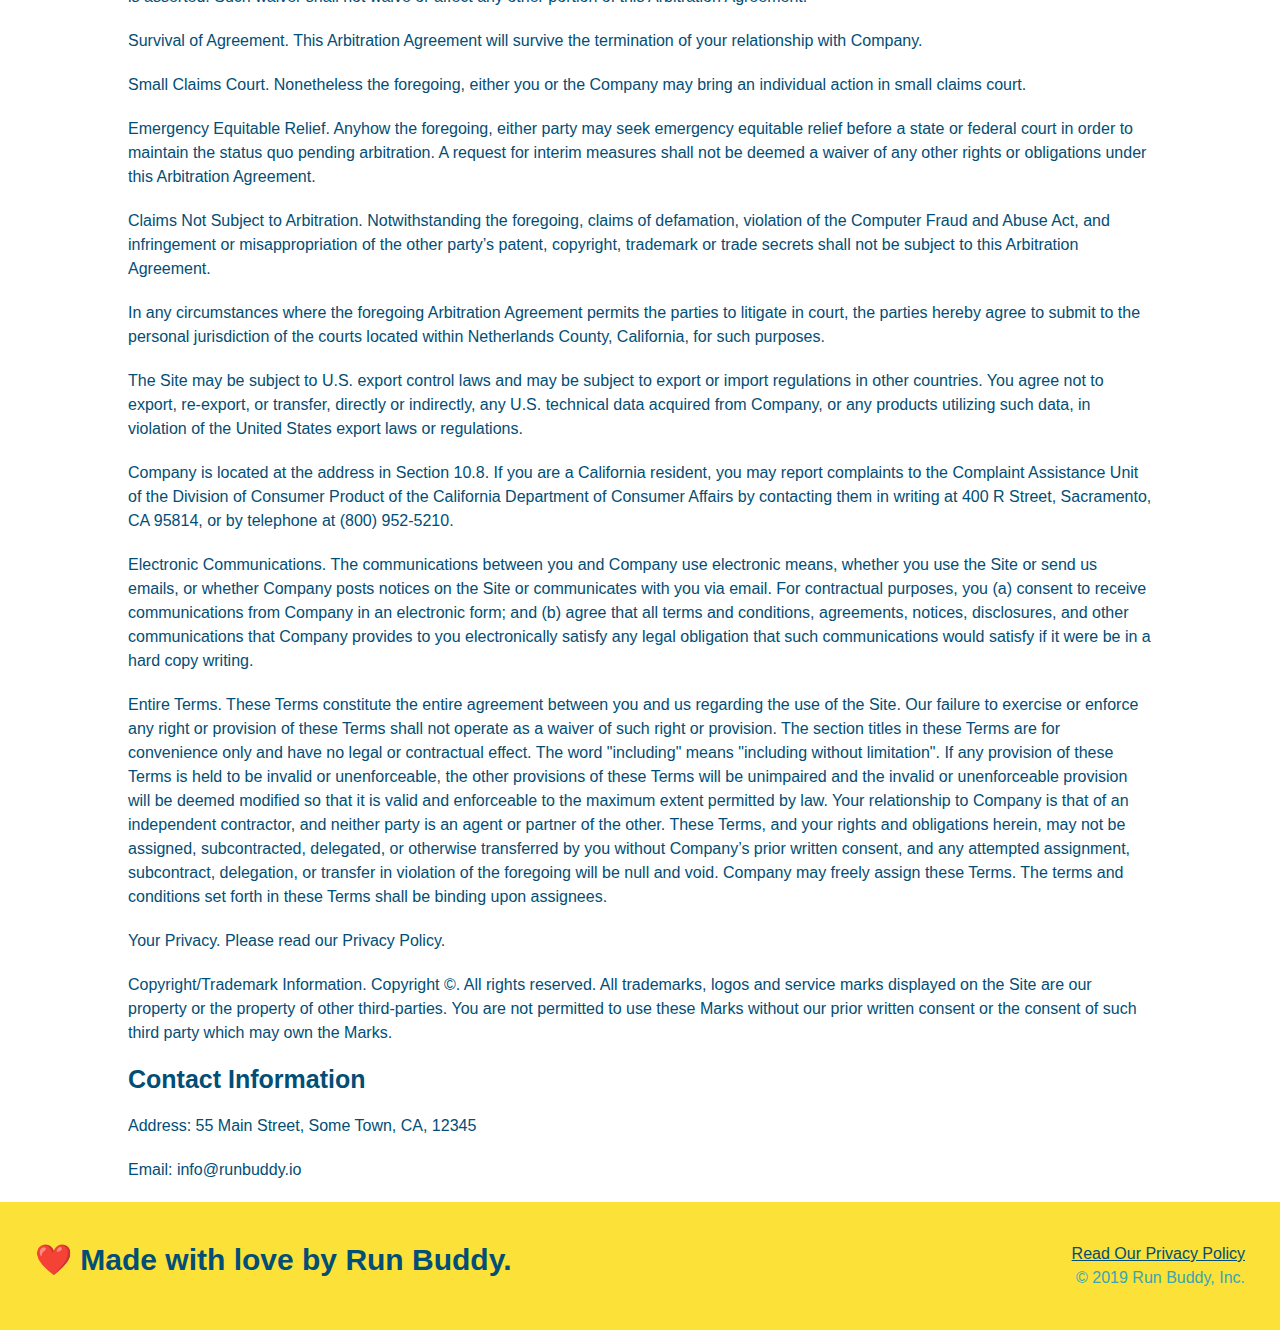
==== commit b99abc43: "finall css touches" ====
--- a/privacy-policy.html
+++ b/privacy-policy.html
@@ -1,57 +1,52 @@
 <!DOCTYPE html>
 <html lang="en">
-<head>
-    <meta charset="UTF-8">
-    <meta http-equiv="X-UA-Compatible" content="IE=edge">
-    <meta name="viewport" content="width=device-width, initial-scale=1.0">
-    <title>Privacy Policy - Run Buddy</title>
-    <link rel="stylesheet" href="./assets/css/style.css">
-    <link rel="stylesheet" href="./assets/css/secondary-styles.css">
-</head>
-<body>
-    
-<!-- navigation -->
-<header>
-    <h1>
-        <a href="/">RUN BUDDY</a>
-    </h1>
-
-    <nav>
-        <!-- Unordered list element -->
-        <ul> 
-        <!-- List item element-->
-            <li>
-                <!-- Anchor element -->
-                <a href="./index.html#what-we-do">What We Do</a>
-            </li>
-            <li>
-                <a href="./index.html#what-you-do">What You Do</a>
-            </li>
-            <li>
-                <a href="./index.html#your-trainers">Your Trainers</a>
-            </li>
-            <li>
-                <a href="./index.html#reach-out">Reach Out</a>
-            </li>
+  <head>
+    <meta charset="UTF-8" />
+    <meta name="viewport" content="width=device-width, initial-scale=1.0" />
+    <link rel="stylesheet" href="./assets/css/style.css" />
+    <link rel="stylesheet" href="./assets/css/secondary-styles.css" />
+    <title>Run Buddy - Privacy Policy</title>
+  </head>
+  <body>
+    <header>
+      <h1>
+        <a href="./index.html">RUN BUDDY</a>
+      </h1>
+      <nav>
+        <ul>
+          <li>
+            <a href="./index.html#what-we-do">What We Do</a>
+          </li>
+          <li>
+            <a href="./index.html#what-you-do">What You Do</a>
+          </li>
+          <li>
+            <a href="./index.html#your-trainers">Your Trainers</a>
+          </li>
+          <li>
+            <a href="./index.html#reach-out">Reach Out</a>
+          </li>
         </ul>
-    </nav>
-</header>
-
-<section class="hero">
-    <h2 class="page-title">
-      Privacy Policy
-    </h2>
-  </section>
-
-
-<article class="secondary-content">
-    <p>
+      </nav>
+    </header>
+    <!-- end navigation -->
+
+    <!-- hero/jumbotron -->
+    <section class="hero">
+      <h2 class="page-title">
+        Privacy Policy
+      </h2>
+    </section>
+
+    <!-- body copy -->
+    <article class="secondary-content">
+      <p>
         Website Terms of Use
-    </p>
-
-    <p>
+      </p>
+
+      <p>
         Version 1.0
-    </p>
+      </p>
 
       <p>
         The Run Buddy website located at https://runbuddy.io is a copyrighted work belonging to Run Buddy. Certain
@@ -110,7 +105,7 @@
       <p>
         Excluding any User Content that you may provide, you are aware that all the intellectual property rights,
         including copyrights, patents, trademarks, and trade secrets, in the Site and its content are owned by Company
-        or Companyâ€™s suppliers. Note that these Terms and access to the Site do not give you any rights, title or
+        or Company’s suppliers. Note that these Terms and access to the Site do not give you any rights, title or
         interest in or to any intellectual property rights, except for the limited access rights expressed in Section
         2.1. Company and its suppliers reserve all rights not granted in these Terms.
       </p>
@@ -126,7 +121,7 @@
         only as a convenience to you, and does not review, approve, monitor, endorse, warrant, or make any
         representations with respect to Third-Party Links & Ads. You use all Third-Party Links & Ads at your own risk,
         and should apply a suitable level of caution and discretion in doing so. When you click on any of the
-        Third-Party Links & Ads, the applicable third partyâ€™s terms and policies apply, including the third partyâ€™s
+        Third-Party Links & Ads, the applicable third party’s terms and policies apply, including the third party’s
         privacy and data gathering practices.
       </p>
 
@@ -150,9 +145,9 @@
       </p>
 
       <p>
-        Cookies and Web Beacons. Like any other website, Run Buddy uses â€˜cookiesâ€™. These cookies are used to store
-        information including visitorsâ€™ preferences, and the pages on the website that the visitor accessed or visited.
-        The information is used to optimize the usersâ€™ experience by customizing our web page content based on visitorsâ€™
+        Cookies and Web Beacons. Like any other website, Run Buddy uses ‘cookies’. These cookies are used to store
+        information including visitors’ preferences, and the pages on the website that the visitor accessed or visited.
+        The information is used to optimize the users’ experience by customizing our web page content based on visitors’
         browser type and/or other information.
       </p>
 
@@ -222,7 +217,7 @@
         of any infringing materials and for the termination of users of our online Site who are repeated infringers of
         intellectual property rights, including copyrights. If you believe that one of our users is, through the use of
         our Site, unlawfully infringing the copyright(s) in a work, and wish to have the allegedly infringing material
-        removed, the following information in the form of a written notification (pursuant to 17 U.S.C. Â§ 512(c)) must
+        removed, the following information in the form of a written notification (pursuant to 17 U.S.C. § 512(c)) must
         be provided to our designated Copyright Agent:
       </p>
 
@@ -252,8 +247,8 @@
       </ul>
 
       <p>
-        Please note that, pursuant to 17 U.S.C. Â§ 512(f), any misrepresentation of material fact in a written
-        notification automatically subjects the complaining party to liability for any damages, costs and attorneyâ€™s
+        Please note that, pursuant to 17 U.S.C. § 512(f), any misrepresentation of material fact in a written
+        notification automatically subjects the complaining party to liability for any damages, costs and attorney’s
         fees incurred by us in connection with the written notification and allegation of copyright infringement.
       </p>
 
@@ -395,7 +390,7 @@
 
       <p>
         Claims Not Subject to Arbitration. Notwithstanding the foregoing, claims of defamation, violation of the
-        Computer Fraud and Abuse Act, and infringement or misappropriation of the other partyâ€™s patent, copyright,
+        Computer Fraud and Abuse Act, and infringement or misappropriation of the other party’s patent, copyright,
         trademark or trade secrets shall not be subject to this Arbitration Agreement.
       </p>
 
@@ -436,7 +431,7 @@
         unenforceable provision will be deemed modified so that it is valid and enforceable to the maximum extent
         permitted by law. Your relationship to Company is that of an independent contractor, and neither party is an
         agent or partner of the other. These Terms, and your rights and obligations herein, may not be assigned,
-        subcontracted, delegated, or otherwise transferred by you without Companyâ€™s prior written consent, and any
+        subcontracted, delegated, or otherwise transferred by you without Company’s prior written consent, and any
         attempted assignment, subcontract, delegation, or transfer in violation of the foregoing will be null and void.
         Company may freely assign these Terms. The terms and conditions set forth in these Terms shall be binding upon
         assignees.
@@ -447,7 +442,7 @@
       </p>
 
       <p>
-        Copyright/Trademark Information. Copyright Â©. All rights reserved. All trademarks, logos and service marks
+        Copyright/Trademark Information. Copyright ©. All rights reserved. All trademarks, logos and service marks
         displayed on the Site are our property or the property of other third-parties. You are not permitted to use
         these Marks without our prior written consent or the consent of such third party which may own the Marks.
       </p>
@@ -463,18 +458,17 @@
       <p>
         Email: info@runbuddy.io
       </p>
-</article>
-<!-- footer -->
-<footer>
-    <h2>❤️ Made with love by Run Buddy.</h2>
-    
-    <div>
-      &copy; 2019 Run Buddy, Inc.
-    </div>    
-  </footer>
-
-    </body>
+    </article>
+
+    <!-- footer -->
+    <footer>
+      <h2>❤️ Made with love by Run Buddy.</h2>
+
+      <div>
+        <a href="./privacy-policy.html">Read Our Privacy Policy</a> <br/>
+        &copy; 2019 Run Buddy, Inc.
+      </div>
+    </footer>
+    <!-- footer end -->
+  </body>
 </html>
-
-</body>
-</html>--- a/assets/css/style.css
+++ b/assets/css/style.css
@@ -1,266 +1,579 @@
+:root {
+  --primary-color: #fce138;
+  --secondary-color: #024e76;
+  --tertiary-color: #39a6b2;
+}
+
 * {
-    margin: 0;
-    padding: 0;
-    box-sizing: border-box;
-  }
+  box-sizing: border-box;
+  margin: 0;
+  padding: 0;
+}
 
 body {
-    color: #39a6b2;
-    font-family: Helvetica, Arial, sans-serif;
-  }
+  color: var(--tertiary-color);
+  font-family: Helvetica, Arial, sans-serif;
+}
+
+
+/* HEADER / NAV BAR STYLES START */
 
 header {
-    padding: 20px 35px;
-    background-color: #39a6b2;
-  }
+  padding: 20px 35px;
+  background-color: var(--tertiary-color);
+  display: flex;
+  justify-content: space-between;
+  flex-wrap: wrap;
+  position: sticky;
+  position: -webkit-sticky;
+  top: 0;
+  background-image: url("../images/hero-bg.jpg");
+  background-size: cover;
+  background-attachment: fixed;
+  background-position: 80%;
+  z-index: 9999;
+}
 
 header h1 {
-    font-weight: bold;
-    font-size: 36px;
-    color: #fce138;
-    margin: 0;
-    display: inline;
+  font-weight: bold;
+  margin: 0;
+  font-size: 36px;
+  color: var(--primary-color);
+  text-shadow: 0 0 10px rgba(0, 0, 0, 0.5);
+}
+
+header a {
+  text-decoration: none;
+  color: var(--primary-color);
+}
+
+header nav {
+  margin: 7px 0;
+}
+
+header nav ul {
+  display: flex;
+  flex-wrap: wrap;
+  justify-content: space-between;
+  align-items: center;
+  list-style: none;
+}
+
+header nav ul li a {
+  padding: 10px 15px;
+  font-weight: lighter;
+  font-size: 1.55vw;
+  text-shadow: 0 0 10px rgba(0, 0, 0, 0.5);
+}
+
+header nav ul li a:hover {
+  background: var(--primary-color);
+  color: #024e76;
+  border-radius: 15px;
+  text-shadow: none;
+}
+
+/* HEADER / NAVBAR STYLES END */
+
+
+
+/* FOOTER STYLES START */
+footer {
+  background: var(--primary-color);
+  padding: 40px 35px;
+  display: flex;
+  justify-content: space-between;
+  flex-wrap: wrap;
+  width: 100%;
+}
+
+footer h2 {
+  color: #024e76;
+  font-size: 30px;
+  margin: 0;
+}
+
+footer div {
+  line-height: 1.5;
+  text-align: right;
+}
+
+footer a {
+  color: #024e76;
+}
+/* END FOOTER STYLES */
+
+/* STYLE ALL SECTION TAGS */
+section {
+  padding: 60px;
+}
+
+/* HERO STYLES START */
+.hero {
+  background-image: url('../images/hero-bg.jpg');
+  background-size: cover;
+  display: flex;
+  justify-content: center;
+  flex-wrap: wrap;
+  align-items: flex-start;
+  background-attachment: fixed;
+  background-position: 80%;
+}
+
+.hero-cta {
+  width: 35%;
+  text-align: right;
+  margin: 3.5%;
+  color: #fff;
+  font-size: 18px;
+  line-height: 1.2;
+}
+
+.hero-cta h2 {
+  font-style: italic;
+  font-size: 55px;
+  color: var(--primary-color);
+  text-shadow: 0 0 10px rgba(0, 0, 0, 0.5);
+}
+
+.hero-form {
+  border: 3px solid #024e76;
+  background-color: rgba(255, 225, 56, 0.8);
+  padding: 20px;
+  color: #024e76;
+  width: 40%;
+  margin: 3.5%;
+  border-radius: 15px;
+  box-shadow: 0 0 10px rgba(0, 0, 0, 0.5);
+}
+
+.hero-form button:hover {
+  background-color: var(--tertiary-color);  
+}
+
+.hero-form h3 {
+  font-size: 24px;
+  margin: 0;
+}
+.hero-form p {
+  margin: 5px 0 15px 0;
+}
+
+.form-input {
+  border: 1px solid #024e76;
+  display: block;
+  padding: 7px 15px;
+  font-size: 16px;
+  color: #024e76;
+  width: 100%;
+  margin-bottom: 15px; 
+  border-radius: 10px;
+  background-color: rgba(255,255,255, 0.75);
+}
+
+.form-input:focus {
+  background-color: rgba(255,255,255, 1);
+  outline: none;
+}
+
+.hero-form label {
+  margin: 0 5px;
+}
+
+.hero-form button {
+  color: var(--primary-color);
+  background-color: #024e76;
+  border: none;
+  padding: 10px 20px;
+  font-size: 16px;
+  border-radius: 10px;
+} 
+/* HERO STYLES END */
+
+
+/* SECTION TITLE STYLES START */
+.section-title {
+  font-size: 48px;
+  border-bottom: 3px solid;
+  color: #024e76;
+  padding-bottom: 20px;
+  text-align: center;
+  margin: 0 auto 35px auto;
+  width: 50%;
+}
+
+.primary-border {
+  border-color: var(--primary-color);
+}
+
+.secondary-border {
+  border-color: var(--tertiary-color);
+}
+/* SECTION TITLE STYLES END */
+
+/* WHAT WE DO STYLES */
+
+.intro p {
+  line-height: 1.7;
+  color: var(--tertiary-color);
+  width: 80%;
+  margin: 0 auto;
+  font-size: 20px;
+  text-align: center;
+}
+/* WHAT YOU DO STYLES END */
+
+
+/* WHAT YOU DO STYLES START */
+.steps { 
+  background: var(--primary-color);
+}
+
+.step {
+  margin: 50px auto;
+  padding-bottom: 50px;
+  width: 80%;
+  border-bottom: 1px solid var(--tertiary-color);
+  display: flex;
+  flex-wrap: wrap;
+  align-items: center;
+  justify-content: space-between;
+}
+
+.step:last-child {
+  border-bottom: none;
+}
+
+.step h3 {
+  color: #024e76;
+  font-size: 46px;
+  flex: 1 30%;
+}
+
+.step-info {
+  flex: 2 70%;
+  display: flex;
+  flex-wrap: wrap;
+  align-items: center;
+}
+
+.step-img {
+  flex: 1 12%;
+  margin-right: 20px;
+}
+
+.step-img img {
+  max-width: 100%;
+}
+
+.step-text {
+  flex: 12;
+}
+
+.step-text p {
+  color: var(--tertiary-color);
+  font-size: 18px;
+}
+
+.step-text h4 {
+  font-size: 26px;
+  line-height: 1.5;
+  color: #024e76;
+}
+/* WHAT YOU DO STYLES END */
+
+/* MEET THE TRAINERS START */
+.trainers {
+  width: 100%;
+  margin: 0 auto;
+  display: flex;
+  flex-wrap: wrap;
+  justify-content: space-around;
+}
+
+.trainer {
+  margin: 20px;
+  flex: 1;
+  background: #024e76;
+  color: var(--primary-color);
+}
+
+.trainer img {
+  width: 100%;
+}
+
+.trainer-bio {
+  padding: 25px;
+  line-height: 1.3;
+}
+
+.trainer-bio h3 {
+  font-size: 28px;
+}
+
+.trainer-bio h4 {
+  font-weight: lighter;
+  font-size: 22px;
+  margin-bottom: 15px;
+}
+
+.trainer-bio p {
+  font-size: 17px;
+}
+/* TRAINER STYLES END */
+
+/* REACH OUT STYLES START */
+.contact {
+  background: #024e76;
+}
+
+.contact h2 {
+  color: var(--primary-color);
+}
+
+.contact-info {
+  display: flex;
+  justify-content: space-between;
+  flex-wrap: wrap;
+}
+
+.contact-info > * {
+  flex: 1;
+  margin: 15px;
+}
+
+.contact-info iframe {
+  height: 400px;
+}
+
+.contact-info div {
+  color: white;
+}
+
+.contact-info h3 {
+  color: var(--primary-color);
+  font-size: 32px;
+}
+
+.contact-info p, .contact-info address {
+  margin: 20px 0;
+  line-height: 1.5;
+  font-size: 16px;
+  font-style: normal;
+}
+
+.contact-form input, .contact-form textarea {
+  border: 1px solid var(--secondary-color);
+  display: block;
+  padding: 7px 15px;
+  font-size: 16px;
+  color: var(--secondary-color);
+  width: 100%;
+  margin-bottom: 15px;
+  margin-top: 5px;
+  border-radius: 10px;
+  background-color: rgba(255,255,255, 0.75);
+}
+
+.contact-form input:focus, .contact-form textarea:focus {
+  background-color: rgba(255,255,255, 1);
+  outline: none;
+}
+
+.contact-form button {
+  width: 100%;
+  border: none;
+  background: var(--primary-color);
+  color: var(--secondary-color);
+  text-align: center;
+  padding: 15px 0;
+  font-size: 16px;
+  border-radius: 10px;
+}
+
+.contact-form button:hover {
+  color: var(--primary-color);
+  background: var(--tertiary-color);
+}
+
+.contact-info a {
+  color: var(--primary-color);
+}
+/* REACH OUT STYLES END */
+
+/* UTILITIES */
+.text-left {
+  text-align: left;
+}
+
+.text-right {
+  text-align: right;
+}
+
+.flex-row {
+  display: flex;
+}
+
+.checkbox-wrapper label, .radio-wrapper label {
+  position: relative;
+  left: 10px;
+  margin: 10px;
+  line-height: 1.6;
+}
+
+.checkbox-wrapper label::before, .radio-wrapper label::before {
+  content: "";
+  height: 20px;
+  width: 20px;
+  background: rgba(255, 255, 255, 0.75);  
+  border: 1px solid var(--secondary-color);  
+  position: absolute;
+  top: -4px;
+  left: -30px;
+}
+
+.checkbox-wrapper label::after {
+  content: "";
+  height: 6px;
+  width: 14px;
+  border-left: 2px solid var(--secondary-color);
+  border-bottom: 2px solid var(--secondary-color);
+  position: absolute;
+  left: -26px;
+  top: 1px;
+  transform: rotate(-58deg);
+}
+
+.checkbox-wrapper input:checked + label,
+.radio-wrapper input:checked + label {
+  font-weight: bold;
+}
+
+.radio-wrapper label::before {
+  border-radius: 50%;
+}
+
+.radio-wrapper label::after {
+  content: "";
+  width: 20px;
+  height: 20px;
+  border-radius: 50%;
+  background: var(--secondary-color);
+  position: absolute;
+  left: -29px;
+  top: -3px;
+  background-image: radial-gradient(circle, var(--tertiary-color), var(--secondary-color));
+}
+
+/* MEDIA QUERY FOR SMALLER DESKTOP SCREENS AND SMALLER */
+@media screen and (max-width: 980px) {
+  header {
+    padding-bottom: 0;
+    justify-content: center;
+    position: relative;
+  }
+
+  header h1 {
+    width: 100%;
+    text-align: center;
+  }
+
+  header nav ul {
+    margin-top: 20px;
+    width: 100%;
+    justify-content: center;
+  }
+
+  header nav ul li a {
+    font-size: 20px;
+  }
+
+  footer h2, footer div {
+    text-align: center;
+    width: 100%;
+  }
+
+  .hero-cta, .hero-form {
+    width: 100%;
   }
   
-header a {
-    text-decoration: none;
-    color: #fce138;
-  }
-
-header nav {
-    float: right;
-    margin: 7px 0;
-  }
-
-header nav ul li {
-    display: inline;
-  }
-
-header nav ul li a {
-    margin: 0 30px;
-    font-weight: lighter;
-    font-size: 22px;
-  }
-
-footer {
-    background: #fce138;
+  .hero-cta {
+    text-align: center;
+  }
+
+  .section-title {
+    width: 80%;
+  }
+  
+  .trainer {
+    flex: 0 70%;
+  }
+  
+  .contact-info iframe{
+    flex: 1 100%;
+  }
+}
+
+/* MEDIA QUERY FOR TABLETS AND SMALLER */
+@media screen and (max-width: 768px) {
+  section {
+    padding: 30px 15px;
+  }
+
+  .step h3 {
+    flex: 1 100%;
+    text-align: center;
+  }
+
+  .step-info {
+    flex: 2 100%;
+    text-align: center;
+    justify-content: center;
+  }
+
+  .step-img {
+    flex: 0 32%;
+    margin-right: 0;
+    margin-top: 15px;
+    margin-bottom: 15px;
+  }
+
+  .step-text {
+    flex: 100%;  
+  }
+
+  .trainer-bio h3, .trainer-bio h4 {
+    display: block;
+  }
+}
+
+/* MEDIA QUERY FOR MOBILE PHONES AND SMALLER */
+@media screen and (max-width: 575px) {
+  .hero-form button {
     width: 100%;
-    padding: 40px 35px;
-  }
-
-footer h2 {
-    display: inline;
-    color: #024e76;
-    font-size: 30px;
-    margin: 0;
-  }
-
-footer div {
-    float: right;
-    line-height: 1.5;
-    text-align: right;
-  }
-
-footer a {
-    color: #024e76;
-  }
-
-section {
-    padding: 60px;
-  }
-
-.hero {
-    background-image: url("../images/hero-bg.jpg");
-    height: 600px;
-    background-size: cover;
-    background-position: center;
-    position: relative;
-  }
-
-.hero-form {
-    border: 3px solid #024e76;
-    background-color: #fce138;
-    padding: 20px;
-    width: 500px;
-    color: #024e76;
-    position: absolute;
-    bottom: 120px;
-    right: 140px;
-  }
-
-.hero-form h3 {
-    font-size: 24px;
-    margin: 0;
-  }
-  
-.hero-form p {
-    margin: 5px 0 15px 0;
-  }
-  
-.form-input {
-    border: 1px solid #024e76;
-    display: block;
-    padding: 7px 15px;
-    font-size: 16px;
-    color: #024e76;
+  }
+
+  .section-title {
+    width: 95%;
+  }
+
+  .intro p {
     width: 100%;
-    margin-bottom: 15px;
-  }
-
-  .hero-form label {
-    margin: 0 5px;
-  }
-
-  .hero-form button {
-    color: #fce138;
-    background-color: #024e76;
-    border: none;
-    padding: 10px 20px;
-    font-size: 16px;
-  }
-
-  .intro {
+  }
+
+  .trainer {
+    flex: 0 100%;
+  }
+
+  .contact-info {
     text-align: center;
   }
 
-  .intro p {
-    line-height: 1.7;
-    color: #39a6b2;
-    width: 80%;
-    font-size: 20px;
-    margin: 0 auto;
-  }
-
-  .steps {
-    text-align: center;
-    background: #fce138;
-  }
-
-  .section-title {
-    font-size: 55px;
-    color: #024e76;
-    margin-bottom: 35px;
-    padding: 0 100px 20px 100px;
-    display: inline-block;
-    border-bottom: 3px solid;
-  }
-  
-  .primary-border {
-    border-color: #fce138;
-  }
-  
-  .secondary-border {
-    border-color: #39a6b2;
-  }
-
-  .steps div {
-    margin-bottom: 80px;
-  }
-  
-  .steps img {
-    width: 15%;
-    margin: 10px 0;
-  }
-  
-  .steps h3 {
-    color: #024e76;
-    font-size: 46px;
-    margin-top: 10px;
-  }
-  
-  .steps p {
-    color: #39a6b2;
-    font-size: 23px;
-  }
-
-  .steps span {
-    font-size: 38px;
-  }
-
-  .trainers {
-  text-align: center;
-  }
-
-  .trainer {
-    width: 900px;
-    margin: 0 auto 30px auto;
-    background: #024e76;
-    color: #fce138;
-    overflow: auto;
-  }
-
-  .trainer img {
-    width: 35%;
-    float: left;
-    overflow: auto;
-  }
-  
-  .trainer-bio {
-    padding: 35px;
-    float: left;
-    width: 65%;
-    overflow: auto;
-  }
-
-  .text-left {
-    text-align: left;
-  }
-  
-  .text-right {
-    text-align: right;
-  }
-
-  .trainer-bio h3 {
-    font-size: 32px;
-    margin-bottom: 8px;
-  }
-  
-  .trainer-bio h4 {
-    font-weight: lighter;
-    font-size: 26px;
-    margin-bottom: 25px;
-  }
-  
-  .trainer-bio p {
-    font-size: 17px;
-    line-height: 1.3;
-  }
-
-  .contact {
-    background-color: #024e76;
-    text-align: center;
-  }
-
-  .contact h2 {
-    color: #fce138;
-  }
-
-  .contact-info iframe {
-    width: 400px;
-    height: 400px;
-  }
-
-  .contact-info div {
-    width: 410px;
-    display: inline-block;
-    vertical-align: top;
-    text-align: left;
-    margin: 30px 0 0 60px;
-    color: white;
-  }
-
-  .contact-info h3 {
-    color: #fce138;
-    font-size: 32px;
-  }
-  
-  .contact-info p, .contact-info address {
-    margin: 20px 0;
-    line-height: 1.5;
-    font-size: 20px;
-    font-style: normal;
-  }
-  
-  .contact-info a {
-    color: #fce138;
-  }+  .contact-info > * {
+    flex: 0 100%;
+  }
+
+  .contact-form {
+    order: 3;
+  }
+}--- a/assets/css/secondary-styles.css
+++ b/assets/css/secondary-styles.css
@@ -1,42 +1,43 @@
+/* SECONDARY PAGE STYLES */
 .hero {
-    background-position: bottom;
-    height: auto;
-    text-align: center;
-    margin-bottom: 40px;
-  }
+  background-position: bottom;
+  height: auto;
+  text-align: center;
+  margin-bottom: 40px;
+}
 
 .page-title {
-    color: #fce138;
-    display: inline-block;
-    border-bottom: 4px solid #fce138;
-    padding: 0px 80px 15px 80px;
-    font-weight: normal;
-    font-size: 42px;
-    font-style: italic;
+  padding: 0 80px 15px 80px;
+  font-size: 42px;
+  font-weight: 400;
+  font-style: italic;
+  color: #fce138;
+  display: inline-block;
+  border-bottom: 4px solid #fce138;
 }
 
 .secondary-content {
-    width: 80%;
-    margin: auto;
-    color: #024e76;
+  width: 80%;
+  margin: 0 auto;
+  color: #024e76;
 }
 
 .secondary-content h3 {
-    font-size: 25px;
-    margin: 20px 0px 20px 0px;
+  font-size: 25px;
+  margin: 20px 0;
 }
 
 .secondary-content p {
-    font-size: 16px;
-    line-height: 1.5
-     margin: 20px 0px 20px 0px;
+  font-size: 16px;
+  line-height: 1.5;
+  margin: 20px 0;
 }
 
 .secondary-content ul {
-    margin: 15px 20px 15px 20px;
+  margin: 15px 20px;
 }
 
 .secondary-content li {
-    color: #39a6b2;
-    margin: 10px 0px 10px 0px;
+  color: #39a6b2;
+  margin: 10px 0;
 }